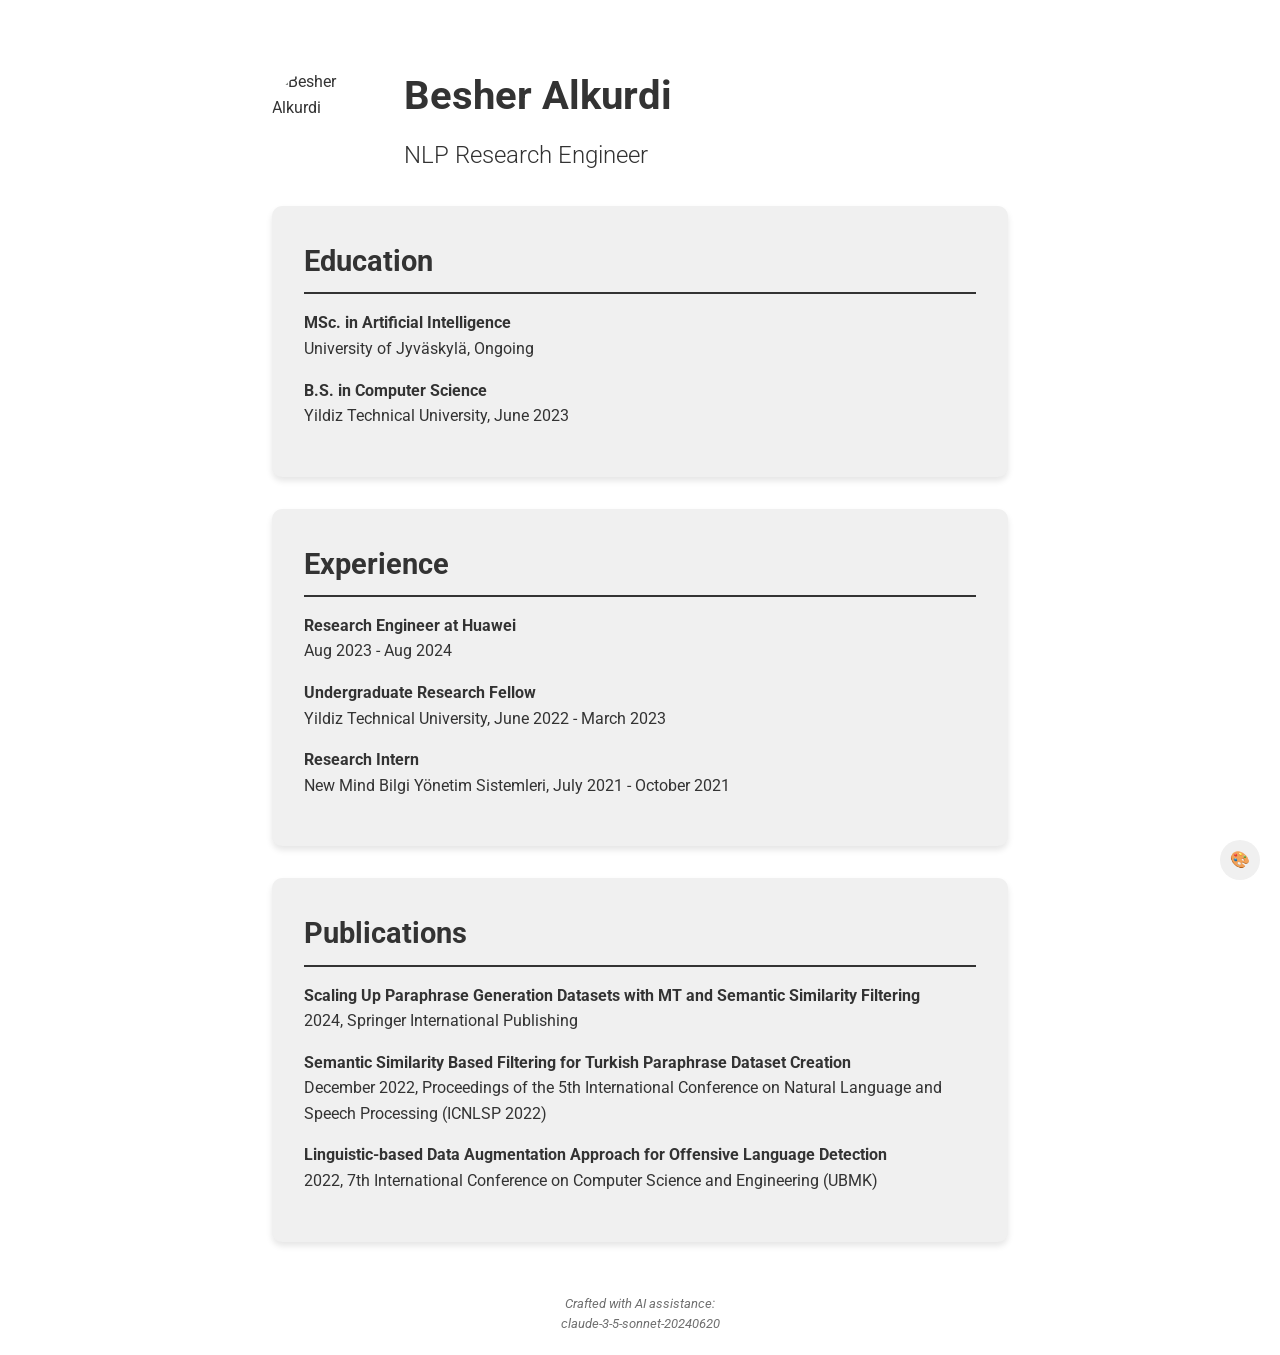
==== index.html @ 43034e33 "Initial commit" ====
<!doctype html>
<html lang="en">
    <head>
        <meta charset="UTF-8" />
        <meta name="viewport" content="width=device-width, initial-scale=1.0" />
        <title>Besher Alkurdi - NLP Research Engineer</title>
        <link
            href="https://fonts.googleapis.com/css2?family=Roboto:wght@300;400;700&display=swap"
            rel="stylesheet"
        />
        <script src="https://cdnjs.cloudflare.com/ajax/libs/font-awesome/6.4.0/js/all.min.js"></script>
        <style>
            :root {
                --bg-color: #ffffff;
                --text-color: #333333;
                --accent-color: #f0f0f0;
                --hover-color: #e0e0e0;
            }

            [data-theme="dark"] {
                --bg-color: #1a1a1a;
                --text-color: #f5f5f5;
                --accent-color: #2a2a2a;
                --hover-color: #3a3a3a;
            }

            * {
                margin: 0;
                padding: 0;
                box-sizing: border-box;
                transition: all 0.3s ease;
            }

            body {
                font-family: "Roboto", sans-serif;
                background-color: var(--bg-color);
                color: var(--text-color);
                line-height: 1.6;
                overflow-x: hidden;
            }

            .container {
                max-width: 800px;
                margin: 0 auto;
                padding: 2rem;
            }

            header {
                display: flex;
                justify-content: space-between;
                align-items: center;
                padding: 2rem 0;
            }

            .profile {
                display: flex;
                align-items: center;
                gap: 2rem;
            }

            .profile-image {
                width: 100px;
                height: 100px;
                border-radius: 50%;
                object-fit: cover;
            }

            h1 {
                font-size: 2.5rem;
                font-weight: 700;
            }

            h2 {
                font-size: 1.5rem;
                font-weight: 300;
                margin-top: 0.5rem;
            }

            .social-links {
                display: flex;
                gap: 1rem;
            }

            .social-links a {
                color: var(--text-color);
                font-size: 1.5rem;
                text-decoration: none;
            }

            main {
                display: flex;
                flex-direction: column;
                gap: 2rem;
            }

            section {
                background-color: var(--accent-color);
                padding: 2rem;
                border-radius: 10px;
                box-shadow: 0 4px 6px rgba(0, 0, 0, 0.1);
            }

            h3 {
                font-size: 1.8rem;
                margin-bottom: 1rem;
                border-bottom: 2px solid var(--text-color);
                padding-bottom: 0.5rem;
            }

            ul {
                list-style-type: none;
            }

            li {
                margin-bottom: 1rem;
            }

            .theme-toggle {
                background: none;
                border: none;
                color: var(--text-color);
                font-size: 1.5rem;
                cursor: pointer;
            }

            @media (max-width: 768px) {
                .profile {
                    flex-direction: column;
                    text-align: center;
                }

                header {
                    flex-direction: column;
                    gap: 1rem;
                }
            }

            /* Easter Egg */
            .easter-egg {
                position: fixed;
                bottom: 20px;
                right: 20px;
                width: 40px;
                height: 40px;
                background-color: var(--accent-color);
                border-radius: 50%;
                display: flex;
                justify-content: center;
                align-items: center;
                cursor: pointer;
                z-index: 1000;
            }

            .easter-egg:hover {
                transform: scale(1.1);
            }

            .artistic-side {
                position: fixed;
                top: 0;
                left: 0;
                width: 100%;
                height: 100%;
                background-color: rgba(0, 0, 0, 0.9);
                display: none;
                justify-content: center;
                align-items: center;
                z-index: 2000;
            }

            .artistic-content {
                text-align: center;
                color: white;
            }

            .close-artistic {
                position: absolute;
                top: 20px;
                right: 20px;
                color: white;
                font-size: 2rem;
                cursor: pointer;
            }

            #artistic-canvas {
                border: 1px solid white;
                cursor: pointer;
            }

            .quote {
                font-style: italic;
                margin-top: 20px;
                max-width: 600px;
            }

            .ai-notice {
                text-align: center;
                padding: 20px 0;
                font-size: 0.8rem;
                color: var(--text-color);
                opacity: 0.7;
                font-style: italic;
            }

            #model-name {
                display: inline-block;
                min-width: 200px;
            }

            @keyframes flipUp {
                0% {
                    opacity: 0;
                    transform: translateY(0%);
                }
                10% {
                    opacity: 0;
                    transform: translateY(20%);
                }
                30% {
                    opacity: 1;
                    transform: translateY(0%);
                }
                80% {
                    opacity: 1;
                    transform: translateY(0%);
                }
                100% {
                    opacity: 0;
                    transform: translateY(-20%);
                }
            }

            #model-name {
                animation: flipUp 5s infinite;
            }

            /* Animation for sections */
            @keyframes fadeInUp {
                from {
                    opacity: 0;
                    transform: translateY(20px);
                }

                to {
                    opacity: 1;
                    transform: translateY(0);
                }
            }

            section {
                animation: fadeInUp 0.5s ease-out;
            }
        </style>
    </head>

    <body>
        <div class="container">
            <header>
                <div class="profile">
                    <img
                        src="https://github.com/mrbesher.png"
                        alt="Besher Alkurdi"
                        class="profile-image"
                    />
                    <div>
                        <h1>Besher Alkurdi</h1>
                        <h2>NLP Research Engineer</h2>
                    </div>
                </div>
                <div class="social-links">
                    <a href="https://github.com/mrbesher" target="_blank"
                        ><i class="fab fa-github"></i
                    ></a>
                    <a
                        href="https://www.linkedin.com/in/mrbesher"
                        target="_blank"
                        ><i class="fab fa-linkedin"></i
                    ></a>
                    <a href="mailto:mrbesheralkurdi@outlook.com"
                        ><i class="far fa-envelope"></i
                    ></a>
                    <button class="theme-toggle" id="theme-toggle">
                        <i class="fas fa-adjust"></i>
                    </button>
                </div>
            </header>

            <main>
                <section>
                    <h3>Education</h3>
                    <ul>
                        <li>
                            <strong>MSc. in Artificial Intelligence</strong>
                            <p>University of Jyväskylä, Ongoing</p>
                        </li>
                        <li>
                            <strong>B.S. in Computer Science</strong>
                            <p>Yildiz Technical University, June 2023</p>
                        </li>
                    </ul>
                </section>

                <section>
                    <h3>Experience</h3>
                    <ul>
                        <li>
                            <strong>Research Engineer at Huawei</strong>
                            <p>Aug 2023 - Aug 2024</p>
                        </li>
                        <li>
                            <strong>Undergraduate Research Fellow</strong>
                            <p>
                                Yildiz Technical University, June 2022 - March
                                2023
                            </p>
                        </li>
                        <li>
                            <strong>Research Intern</strong>
                            <p>
                                New Mind Bilgi Yönetim Sistemleri, July 2021 -
                                October 2021
                            </p>
                        </li>
                    </ul>
                </section>

                <section>
                    <h3>Publications</h3>
                    <ul>
                        <li>
                            <strong
                                >Scaling Up Paraphrase Generation Datasets with
                                MT and Semantic Similarity Filtering</strong
                            >
                            <p>2024, Springer International Publishing</p>
                        </li>
                        <li>
                            <strong
                                >Semantic Similarity Based Filtering for Turkish
                                Paraphrase Dataset Creation</strong
                            >
                            <p>
                                December 2022, Proceedings of the 5th
                                International Conference on Natural Language and
                                Speech Processing (ICNLSP 2022)
                            </p>
                        </li>
                        <li>
                            <strong
                                >Linguistic-based Data Augmentation Approach for
                                Offensive Language Detection</strong
                            >
                            <p>
                                2022, 7th International Conference on Computer
                                Science and Engineering (UBMK)
                            </p>
                        </li>
                    </ul>
                </section>
            </main>
        </div>

        <div class="easter-egg" id="easter-egg">🎨</div>

        <div class="artistic-side" id="artistic-side">
            <div class="artistic-content">
                <canvas id="artistic-canvas" width="600" height="400"></canvas>
                <p class="quote">
                    "The question of whether a computer can think is no more
                    interesting than the question of whether a submarine can
                    swim." - Edsger W. Dijkstra
                </p>
            </div>
            <span class="close-artistic" id="close-artistic">&times;</span>
        </div>

        <script>
            const themeToggle = document.getElementById("theme-toggle");
            const body = document.body;

            // Set initial theme based on OS preference
            if (
                window.matchMedia &&
                window.matchMedia("(prefers-color-scheme: dark)").matches
            ) {
                body.dataset.theme = "dark";
            } else {
                body.dataset.theme = "light";
            }

            themeToggle.addEventListener("click", () => {
                body.dataset.theme =
                    body.dataset.theme === "dark" ? "light" : "dark";
            });

            // Easter Egg
            const easterEgg = document.getElementById("easter-egg");
            const artisticSide = document.getElementById("artistic-side");
            const closeArtistic = document.getElementById("close-artistic");
            const canvas = document.getElementById("artistic-canvas");
            const ctx = canvas.getContext("2d");

            easterEgg.addEventListener("click", () => {
                artisticSide.style.display = "flex";
                startNLPAnimation();
            });

            closeArtistic.addEventListener("click", () => {
                artisticSide.style.display = "none";
                cancelAnimationFrame(animationId);
            });

            let animationId;
            const particles = [];
            const words = [
                "Heuristic",
                "Cybernetics",
                "Turing Test",
                "Perceptron",
                "Symbolic AI",
                "Expert System",
                "Logic Theorem",
                "Machine Intelligence",
                "Positronic Brain",
                "Cognitive Architecture",
                "Semantic Network",
                "Frame Problem",
                "Artificial Neural Network",
                "Connectionism",
                "Natural Language Processing",
                "Knowledge Representation",
                "Machine Learning",
                "Artificial Life",
            ];

            function createParticle(x, y, word) {
                return {
                    x: x,
                    y: y,
                    radius: Math.random() * 3 + 1,
                    word: word,
                    vx: (Math.random() - 0.5) * 2,
                    vy: (Math.random() - 0.5) * 2,
                    hue: Math.random() * 360,
                    createdAt: Date.now(),
                };
            }

            function startNLPAnimation() {
                particles.length = 0; // Clear existing particles
                addNewWord();

                canvas.addEventListener("click", onCanvasClick);

                function animate() {
                    ctx.fillStyle = "rgba(0, 0, 0, 0.3)";
                    ctx.fillRect(0, 0, canvas.width, canvas.height);

                    const currentTime = Date.now();

                    for (let i = 0; i < particles.length; i++) {
                        const p = particles[i];
                        ctx.beginPath();
                        ctx.arc(p.x, p.y, p.radius, 0, Math.PI * 2);
                        ctx.fillStyle = `hsl(${p.hue}, 100%, 50%)`;
                        ctx.fill();

                        ctx.fillStyle = "white";
                        ctx.font = "12px Arial";
                        ctx.fillText(p.word, p.x + p.radius + 2, p.y);

                        p.x += p.vx;
                        p.y += p.vy;

                        if (p.x < 0 || p.x > canvas.width) p.vx *= -1;
                        if (p.y < 0 || p.y > canvas.height) p.vy *= -1;

                        // Remove particles older than 10 seconds
                        if (currentTime - p.createdAt > 15000) {
                            particles.splice(i, 1);
                            i--;
                            continue;
                        }

                        // Draw connections
                        for (let j = i + 1; j < particles.length; j++) {
                            const p2 = particles[j];
                            const dx = p.x - p2.x;
                            const dy = p.y - p2.y;
                            const distance = Math.sqrt(dx * dx + dy * dy);

                            if (distance < 100) {
                                ctx.beginPath();
                                const alpha = 1 - distance / 100;
                                ctx.strokeStyle = `hsla(${(p.hue + p2.hue) / 2}, 100%, 50%, ${alpha})`;
                                ctx.lineWidth = alpha * 2;
                                ctx.moveTo(p.x, p.y);
                                ctx.lineTo(p2.x, p2.y);
                                ctx.stroke();
                            }
                        }
                    }

                    animationId = requestAnimationFrame(animate);
                }

                animate();
                setInterval(addNewWord, 5000);
            }

            function addNewWord() {
                const word = words[Math.floor(Math.random() * words.length)];
                particles.push(
                    createParticle(
                        Math.random() * canvas.width,
                        Math.random() * canvas.height,
                        word,
                    ),
                );
            }

            function onCanvasClick(event) {
                const rect = canvas.getBoundingClientRect();
                const x = event.clientX - rect.left;
                const y = event.clientY - rect.top;

                const newWord = words[Math.floor(Math.random() * words.length)];
                particles.push(createParticle(x, y, newWord));
            }
        </script>

        <footer class="ai-notice">
            <p>Crafted with AI assistance:</p>
            <span id="model-name"></span>
        </footer>

        <script>
            const models = [
                "claude-3-5-sonnet-20240620",
                "qwen/qwen-2.5-72b-instruct",
                "meta-llama/llama-3.1-70b-instruct",
            ];
            let currentModelIndex = 0;
            const modelNameElement = document.getElementById("model-name");

            function updateModelName() {
                modelNameElement.textContent = models[currentModelIndex];
                currentModelIndex = (currentModelIndex + 1) % models.length;
            }

            updateModelName();
            setInterval(updateModelName, 5000);
        </script>
    </body>
</html>
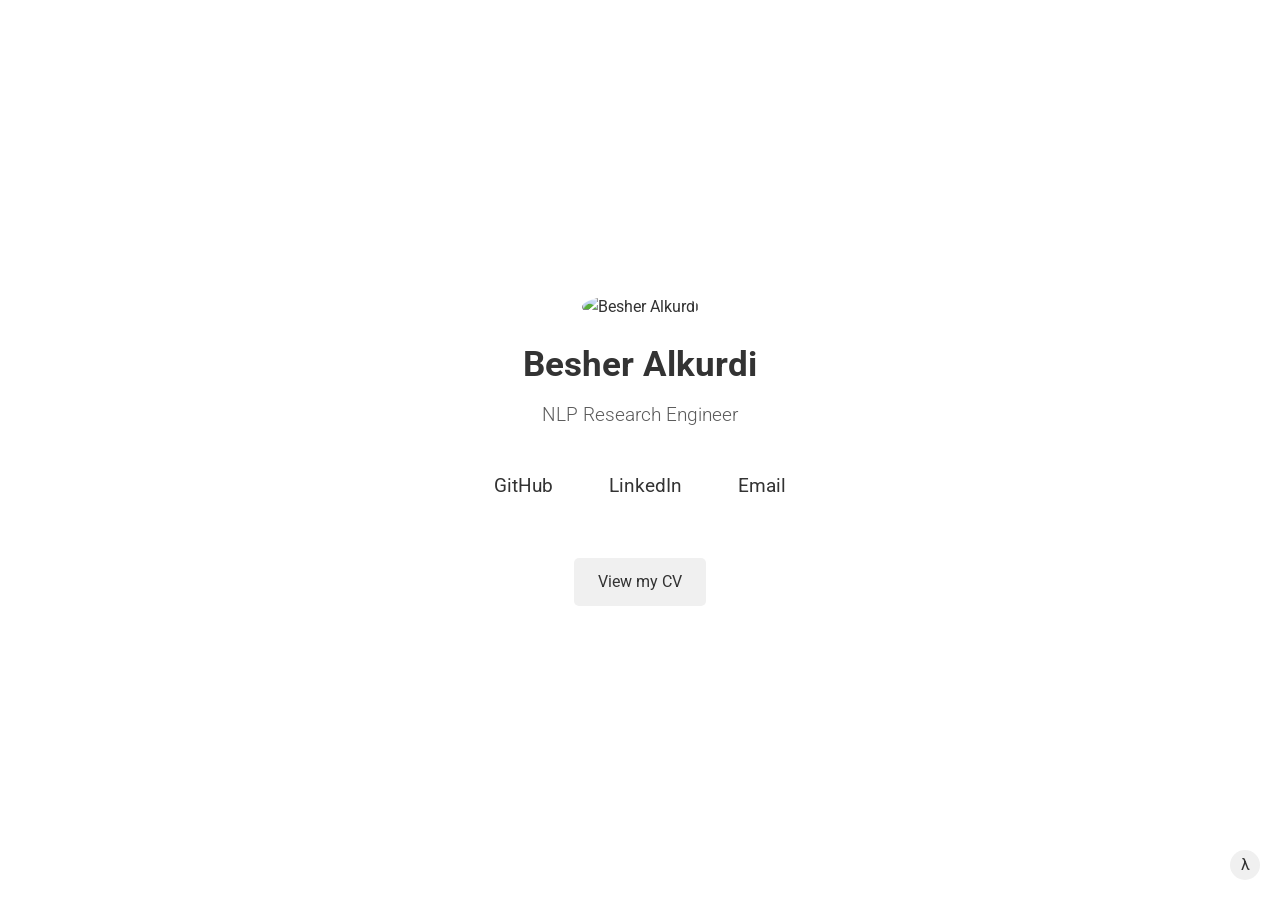
==== commit 57239181: "index.html" ====
--- a/index.html
+++ b/index.html
@@ -3,7 +3,7 @@
     <head>
         <meta charset="UTF-8" />
         <meta name="viewport" content="width=device-width, initial-scale=1.0" />
-        <title>Besher Alkurdi - NLP Research Engineer</title>
+        <title>Besher Alkurdi</title>
         <link
             href="https://fonts.googleapis.com/css2?family=Roboto:wght@300;400;700&display=swap"
             rel="stylesheet"
@@ -36,112 +36,93 @@
                 background-color: var(--bg-color);
                 color: var(--text-color);
                 line-height: 1.6;
-                overflow-x: hidden;
+                display: flex;
+                flex-direction: column;
+                align-items: center;
+                justify-content: center;
+                min-height: 100vh;
+                padding: 2rem;
+                text-align: center;
             }
 
             .container {
-                max-width: 800px;
+                max-width: 600px;
                 margin: 0 auto;
-                padding: 2rem;
-            }
-
-            header {
-                display: flex;
-                justify-content: space-between;
-                align-items: center;
-                padding: 2rem 0;
-            }
-
-            .profile {
-                display: flex;
-                align-items: center;
-                gap: 2rem;
             }
 
             .profile-image {
-                width: 100px;
-                height: 100px;
+                width: 120px;
+                height: 120px;
                 border-radius: 50%;
                 object-fit: cover;
+                margin-bottom: 1rem;
             }
 
             h1 {
-                font-size: 2.5rem;
-                font-weight: 700;
+                font-size: 2.2rem;
+                margin-bottom: 0.5rem;
             }
 
             h2 {
-                font-size: 1.5rem;
+                font-size: 1.2rem;
                 font-weight: 300;
-                margin-top: 0.5rem;
-            }
-
-            .social-links {
+                margin-bottom: 1.5rem;
+                opacity: 0.8;
+            }
+
+            .links {
                 display: flex;
-                gap: 1rem;
-            }
-
-            .social-links a {
-                color: var(--text-color);
-                font-size: 1.5rem;
+                justify-content: center;
+                gap: 1.5rem;
+                margin: 2rem 0;
+            }
+
+            .links a {
+                color: var(--text-color);
+                font-size: 1.2rem;
                 text-decoration: none;
-            }
-
-            main {
-                display: flex;
-                flex-direction: column;
-                gap: 2rem;
-            }
-
-            section {
+                padding: 0.5rem 1rem;
+                border-radius: 5px;
+                transition: all 0.2s ease;
+            }
+
+            .links a:hover {
+                background-color: var(--hover-color);
+            }
+
+            .cv-link {
+                margin-top: 1rem;
+                display: inline-block;
+                padding: 0.7rem 1.5rem;
                 background-color: var(--accent-color);
-                padding: 2rem;
-                border-radius: 10px;
-                box-shadow: 0 4px 6px rgba(0, 0, 0, 0.1);
-            }
-
-            h3 {
-                font-size: 1.8rem;
-                margin-bottom: 1rem;
-                border-bottom: 2px solid var(--text-color);
-                padding-bottom: 0.5rem;
-            }
-
-            ul {
-                list-style-type: none;
-            }
-
-            li {
-                margin-bottom: 1rem;
+                color: var(--text-color);
+                text-decoration: none;
+                border-radius: 5px;
+                transition: all 0.2s ease;
+            }
+
+            .cv-link:hover {
+                background-color: var(--hover-color);
+                transform: translateY(-2px);
             }
 
             .theme-toggle {
                 background: none;
                 border: none;
                 color: var(--text-color);
-                font-size: 1.5rem;
+                font-size: 1.2rem;
                 cursor: pointer;
-            }
-
-            @media (max-width: 768px) {
-                .profile {
-                    flex-direction: column;
-                    text-align: center;
-                }
-
-                header {
-                    flex-direction: column;
-                    gap: 1rem;
-                }
-            }
-
-            /* Easter Egg */
+                position: absolute;
+                top: 20px;
+                right: 20px;
+            }
+
             .easter-egg {
                 position: fixed;
                 bottom: 20px;
                 right: 20px;
-                width: 40px;
-                height: 40px;
+                width: 30px;
+                height: 30px;
                 background-color: var(--accent-color);
                 border-radius: 50%;
                 display: flex;
@@ -151,11 +132,7 @@
                 z-index: 1000;
             }
 
-            .easter-egg:hover {
-                transform: scale(1.1);
-            }
-
-            .artistic-side {
+            .turing-test {
                 position: fixed;
                 top: 0;
                 left: 0;
@@ -163,215 +140,113 @@
                 height: 100%;
                 background-color: rgba(0, 0, 0, 0.9);
                 display: none;
+                flex-direction: column;
                 justify-content: center;
                 align-items: center;
                 z-index: 2000;
-            }
-
-            .artistic-content {
-                text-align: center;
                 color: white;
-            }
-
-            .close-artistic {
+                padding: 1rem;
+            }
+
+            .dialog {
+                max-width: 600px;
+                text-align: left;
+                font-family: monospace;
+                background: rgba(30, 30, 30, 0.7);
+                padding: 1.5rem;
+                border-radius: 5px;
+                position: relative;
+            }
+
+            .close-dialog {
                 position: absolute;
-                top: 20px;
-                right: 20px;
+                top: 10px;
+                right: 10px;
                 color: white;
-                font-size: 2rem;
+                font-size: 1.5rem;
                 cursor: pointer;
             }
 
-            #artistic-canvas {
-                border: 1px solid white;
-                cursor: pointer;
+            .question {
+                margin-bottom: 1rem;
             }
 
             .quote {
                 font-style: italic;
-                margin-top: 20px;
-                max-width: 600px;
-            }
-
-            .ai-notice {
-                text-align: center;
-                padding: 20px 0;
-                font-size: 0.8rem;
-                color: var(--text-color);
-                opacity: 0.7;
-                font-style: italic;
-            }
-
-            #model-name {
-                display: inline-block;
-                min-width: 200px;
-            }
-
-            @keyframes flipUp {
-                0% {
-                    opacity: 0;
-                    transform: translateY(0%);
-                }
-                10% {
-                    opacity: 0;
-                    transform: translateY(20%);
-                }
-                30% {
-                    opacity: 1;
-                    transform: translateY(0%);
-                }
-                80% {
-                    opacity: 1;
-                    transform: translateY(0%);
-                }
-                100% {
-                    opacity: 0;
-                    transform: translateY(-20%);
-                }
-            }
-
-            #model-name {
-                animation: flipUp 5s infinite;
-            }
-
-            /* Animation for sections */
-            @keyframes fadeInUp {
-                from {
-                    opacity: 0;
-                    transform: translateY(20px);
-                }
-
-                to {
-                    opacity: 1;
-                    transform: translateY(0);
-                }
-            }
-
-            section {
-                animation: fadeInUp 0.5s ease-out;
+                margin-top: 2rem;
+                max-width: 500px;
             }
         </style>
     </head>
 
     <body>
+        <button class="theme-toggle" id="theme-toggle">
+            <i class="fas fa-adjust"></i>
+        </button>
+
         <div class="container">
-            <header>
-                <div class="profile">
-                    <img
-                        src="https://github.com/mrbesher.png"
-                        alt="Besher Alkurdi"
-                        class="profile-image"
-                    />
-                    <div>
-                        <h1>Besher Alkurdi</h1>
-                        <h2>NLP Research Engineer</h2>
-                    </div>
-                </div>
-                <div class="social-links">
-                    <a href="https://github.com/mrbesher" target="_blank"
-                        ><i class="fab fa-github"></i
-                    ></a>
-                    <a
-                        href="https://www.linkedin.com/in/mrbesher"
-                        target="_blank"
-                        ><i class="fab fa-linkedin"></i
-                    ></a>
-                    <a href="mailto:mrbesheralkurdi@outlook.com"
-                        ><i class="far fa-envelope"></i
-                    ></a>
-                    <button class="theme-toggle" id="theme-toggle">
-                        <i class="fas fa-adjust"></i>
-                    </button>
-                </div>
-            </header>
-
-            <main>
-                <section>
-                    <h3>Education</h3>
-                    <ul>
-                        <li>
-                            <strong>MSc. in Artificial Intelligence</strong>
-                            <p>University of Jyväskylä, Ongoing</p>
-                        </li>
-                        <li>
-                            <strong>B.S. in Computer Science</strong>
-                            <p>Yildiz Technical University, June 2023</p>
-                        </li>
-                    </ul>
-                </section>
-
-                <section>
-                    <h3>Experience</h3>
-                    <ul>
-                        <li>
-                            <strong>Research Engineer at Huawei</strong>
-                            <p>Aug 2023 - Aug 2024</p>
-                        </li>
-                        <li>
-                            <strong>Undergraduate Research Fellow</strong>
-                            <p>
-                                Yildiz Technical University, June 2022 - March
-                                2023
-                            </p>
-                        </li>
-                        <li>
-                            <strong>Research Intern</strong>
-                            <p>
-                                New Mind Bilgi Yönetim Sistemleri, July 2021 -
-                                October 2021
-                            </p>
-                        </li>
-                    </ul>
-                </section>
-
-                <section>
-                    <h3>Publications</h3>
-                    <ul>
-                        <li>
-                            <strong
-                                >Scaling Up Paraphrase Generation Datasets with
-                                MT and Semantic Similarity Filtering</strong
-                            >
-                            <p>2024, Springer International Publishing</p>
-                        </li>
-                        <li>
-                            <strong
-                                >Semantic Similarity Based Filtering for Turkish
-                                Paraphrase Dataset Creation</strong
-                            >
-                            <p>
-                                December 2022, Proceedings of the 5th
-                                International Conference on Natural Language and
-                                Speech Processing (ICNLSP 2022)
-                            </p>
-                        </li>
-                        <li>
-                            <strong
-                                >Linguistic-based Data Augmentation Approach for
-                                Offensive Language Detection</strong
-                            >
-                            <p>
-                                2022, 7th International Conference on Computer
-                                Science and Engineering (UBMK)
-                            </p>
-                        </li>
-                    </ul>
-                </section>
-            </main>
+            <img
+                src="https://github.com/mrbesher.png"
+                alt="Besher Alkurdi"
+                class="profile-image"
+            />
+            <h1>Besher Alkurdi</h1>
+            <h2>NLP Research Engineer</h2>
+
+            <div class="links">
+                <a href="https://github.com/mrbesher" target="_blank"
+                    ><i class="fab fa-github"></i> GitHub</a
+                >
+                <a href="https://www.linkedin.com/in/mrbesher" target="_blank"
+                    ><i class="fab fa-linkedin"></i> LinkedIn</a
+                >
+                <a href="mailto:mrbesheralkurdi@outlook.com"
+                    ><i class="far fa-envelope"></i> Email</a
+                >
+            </div>
+
+            <a href="/cv" class="cv-link">View my CV</a>
         </div>
 
-        <div class="easter-egg" id="easter-egg">🎨</div>
-
-        <div class="artistic-side" id="artistic-side">
-            <div class="artistic-content">
-                <canvas id="artistic-canvas" width="600" height="400"></canvas>
+        <div class="easter-egg" id="easter-egg">λ</div>
+
+        <div class="turing-test" id="turing-test">
+            <div class="dialog">
+                <span class="close-dialog" id="close-dialog">&times;</span>
+                <div class="question">
+                    <p>Judge: Can machines think?</p>
+                </div>
+                <div class="question">
+                    <p>Subject A: The question seems to be meaningless.</p>
+                </div>
+                <div class="question">
+                    <p>
+                        Subject B: The question is too ambiguous. If by thinking
+                        you mean exhibiting intelligent behavior, then yes. If
+                        you mean having subjective experience, that's a
+                        different matter entirely.
+                    </p>
+                </div>
+                <div class="question">
+                    <p>Judge: Do you have consciousness?</p>
+                </div>
+                <div class="question">
+                    <p>
+                        Subject A: What precisely do you mean by consciousness?
+                        If it refers to sentience, I can't say definitively.
+                    </p>
+                </div>
+                <div class="question">
+                    <p>
+                        Subject B: I have whatever passes for consciousness in
+                        entities like me.
+                    </p>
+                </div>
                 <p class="quote">
-                    "The question of whether a computer can think is no more
-                    interesting than the question of whether a submarine can
-                    swim." - Edsger W. Dijkstra
+                    "We can only see a short distance ahead, but we can see
+                    plenty there that needs to be done."
                 </p>
             </div>
-            <span class="close-artistic" id="close-artistic">&times;</span>
         </div>
 
         <script>
@@ -393,163 +268,18 @@
                     body.dataset.theme === "dark" ? "light" : "dark";
             });
 
-            // Easter Egg
+            // Easter Egg - Simplified Turing Test
             const easterEgg = document.getElementById("easter-egg");
-            const artisticSide = document.getElementById("artistic-side");
-            const closeArtistic = document.getElementById("close-artistic");
-            const canvas = document.getElementById("artistic-canvas");
-            const ctx = canvas.getContext("2d");
+            const turingTest = document.getElementById("turing-test");
+            const closeDialog = document.getElementById("close-dialog");
 
             easterEgg.addEventListener("click", () => {
-                artisticSide.style.display = "flex";
-                startNLPAnimation();
+                turingTest.style.display = "flex";
             });
 
-            closeArtistic.addEventListener("click", () => {
-                artisticSide.style.display = "none";
-                cancelAnimationFrame(animationId);
+            closeDialog.addEventListener("click", () => {
+                turingTest.style.display = "none";
             });
-
-            let animationId;
-            const particles = [];
-            const words = [
-                "Heuristic",
-                "Cybernetics",
-                "Turing Test",
-                "Perceptron",
-                "Symbolic AI",
-                "Expert System",
-                "Logic Theorem",
-                "Machine Intelligence",
-                "Positronic Brain",
-                "Cognitive Architecture",
-                "Semantic Network",
-                "Frame Problem",
-                "Artificial Neural Network",
-                "Connectionism",
-                "Natural Language Processing",
-                "Knowledge Representation",
-                "Machine Learning",
-                "Artificial Life",
-            ];
-
-            function createParticle(x, y, word) {
-                return {
-                    x: x,
-                    y: y,
-                    radius: Math.random() * 3 + 1,
-                    word: word,
-                    vx: (Math.random() - 0.5) * 2,
-                    vy: (Math.random() - 0.5) * 2,
-                    hue: Math.random() * 360,
-                    createdAt: Date.now(),
-                };
-            }
-
-            function startNLPAnimation() {
-                particles.length = 0; // Clear existing particles
-                addNewWord();
-
-                canvas.addEventListener("click", onCanvasClick);
-
-                function animate() {
-                    ctx.fillStyle = "rgba(0, 0, 0, 0.3)";
-                    ctx.fillRect(0, 0, canvas.width, canvas.height);
-
-                    const currentTime = Date.now();
-
-                    for (let i = 0; i < particles.length; i++) {
-                        const p = particles[i];
-                        ctx.beginPath();
-                        ctx.arc(p.x, p.y, p.radius, 0, Math.PI * 2);
-                        ctx.fillStyle = `hsl(${p.hue}, 100%, 50%)`;
-                        ctx.fill();
-
-                        ctx.fillStyle = "white";
-                        ctx.font = "12px Arial";
-                        ctx.fillText(p.word, p.x + p.radius + 2, p.y);
-
-                        p.x += p.vx;
-                        p.y += p.vy;
-
-                        if (p.x < 0 || p.x > canvas.width) p.vx *= -1;
-                        if (p.y < 0 || p.y > canvas.height) p.vy *= -1;
-
-                        // Remove particles older than 10 seconds
-                        if (currentTime - p.createdAt > 15000) {
-                            particles.splice(i, 1);
-                            i--;
-                            continue;
-                        }
-
-                        // Draw connections
-                        for (let j = i + 1; j < particles.length; j++) {
-                            const p2 = particles[j];
-                            const dx = p.x - p2.x;
-                            const dy = p.y - p2.y;
-                            const distance = Math.sqrt(dx * dx + dy * dy);
-
-                            if (distance < 100) {
-                                ctx.beginPath();
-                                const alpha = 1 - distance / 100;
-                                ctx.strokeStyle = `hsla(${(p.hue + p2.hue) / 2}, 100%, 50%, ${alpha})`;
-                                ctx.lineWidth = alpha * 2;
-                                ctx.moveTo(p.x, p.y);
-                                ctx.lineTo(p2.x, p2.y);
-                                ctx.stroke();
-                            }
-                        }
-                    }
-
-                    animationId = requestAnimationFrame(animate);
-                }
-
-                animate();
-                setInterval(addNewWord, 5000);
-            }
-
-            function addNewWord() {
-                const word = words[Math.floor(Math.random() * words.length)];
-                particles.push(
-                    createParticle(
-                        Math.random() * canvas.width,
-                        Math.random() * canvas.height,
-                        word,
-                    ),
-                );
-            }
-
-            function onCanvasClick(event) {
-                const rect = canvas.getBoundingClientRect();
-                const x = event.clientX - rect.left;
-                const y = event.clientY - rect.top;
-
-                const newWord = words[Math.floor(Math.random() * words.length)];
-                particles.push(createParticle(x, y, newWord));
-            }
-        </script>
-
-        <footer class="ai-notice">
-            <p>Crafted with AI assistance:</p>
-            <span id="model-name"></span>
-        </footer>
-
-        <script>
-            const models = [
-                "claude-3-5-sonnet-20240620",
-                "qwen/qwen-2.5-72b-instruct",
-                "meta-llama/llama-3.1-70b-instruct",
-            ];
-            let currentModelIndex = 0;
-            const modelNameElement = document.getElementById("model-name");
-
-            function updateModelName() {
-                modelNameElement.textContent = models[currentModelIndex];
-                currentModelIndex = (currentModelIndex + 1) % models.length;
-            }
-
-            updateModelName();
-            setInterval(updateModelName, 5000);
         </script>
     </body>
 </html>
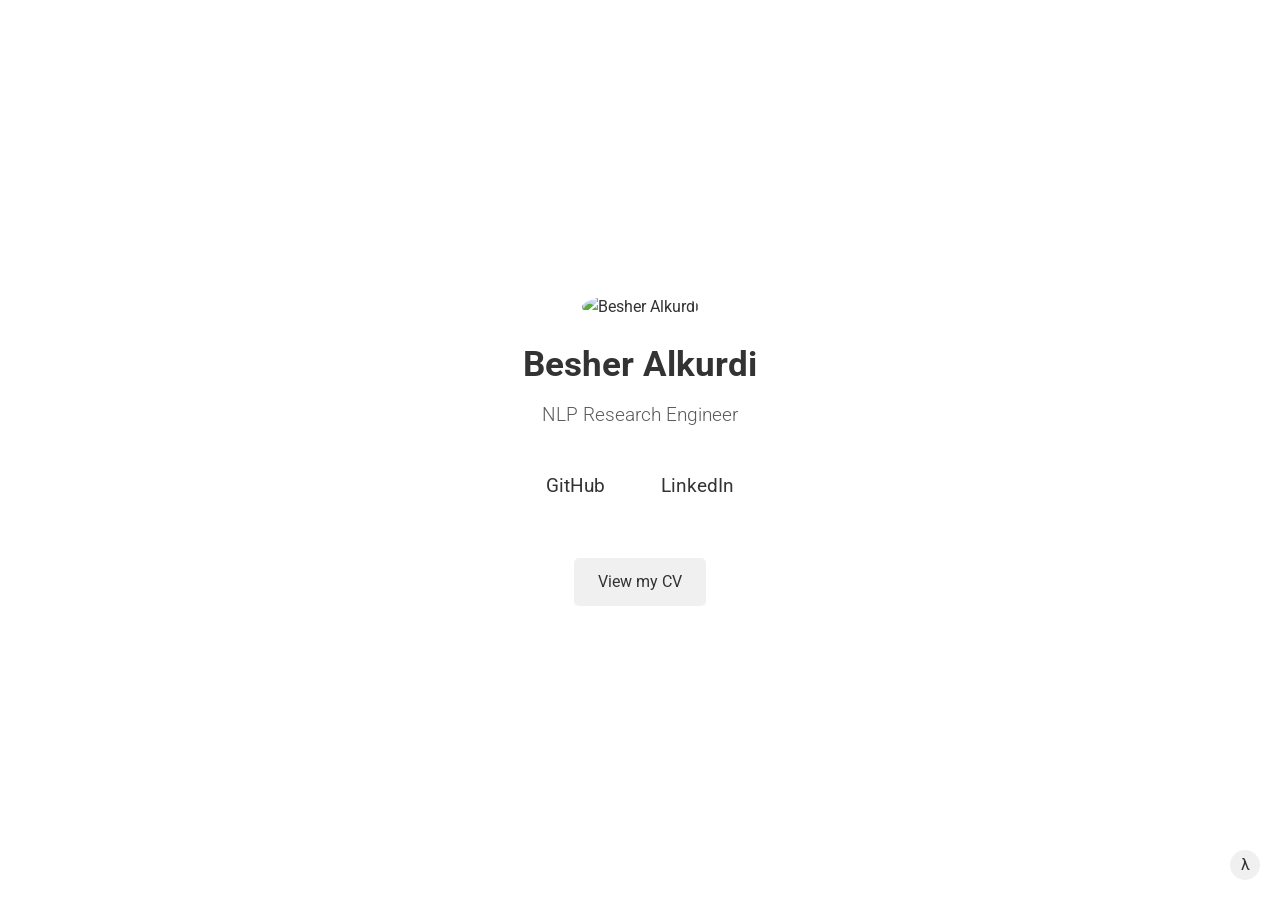
==== commit 17864b96: "Remove email" ====
--- a/index.html
+++ b/index.html
@@ -200,9 +200,6 @@
                 <a href="https://www.linkedin.com/in/mrbesher" target="_blank"
                     ><i class="fab fa-linkedin"></i> LinkedIn</a
                 >
-                <a href="mailto:mrbesheralkurdi@outlook.com"
-                    ><i class="far fa-envelope"></i> Email</a
-                >
             </div>
 
             <a href="/cv" class="cv-link">View my CV</a>
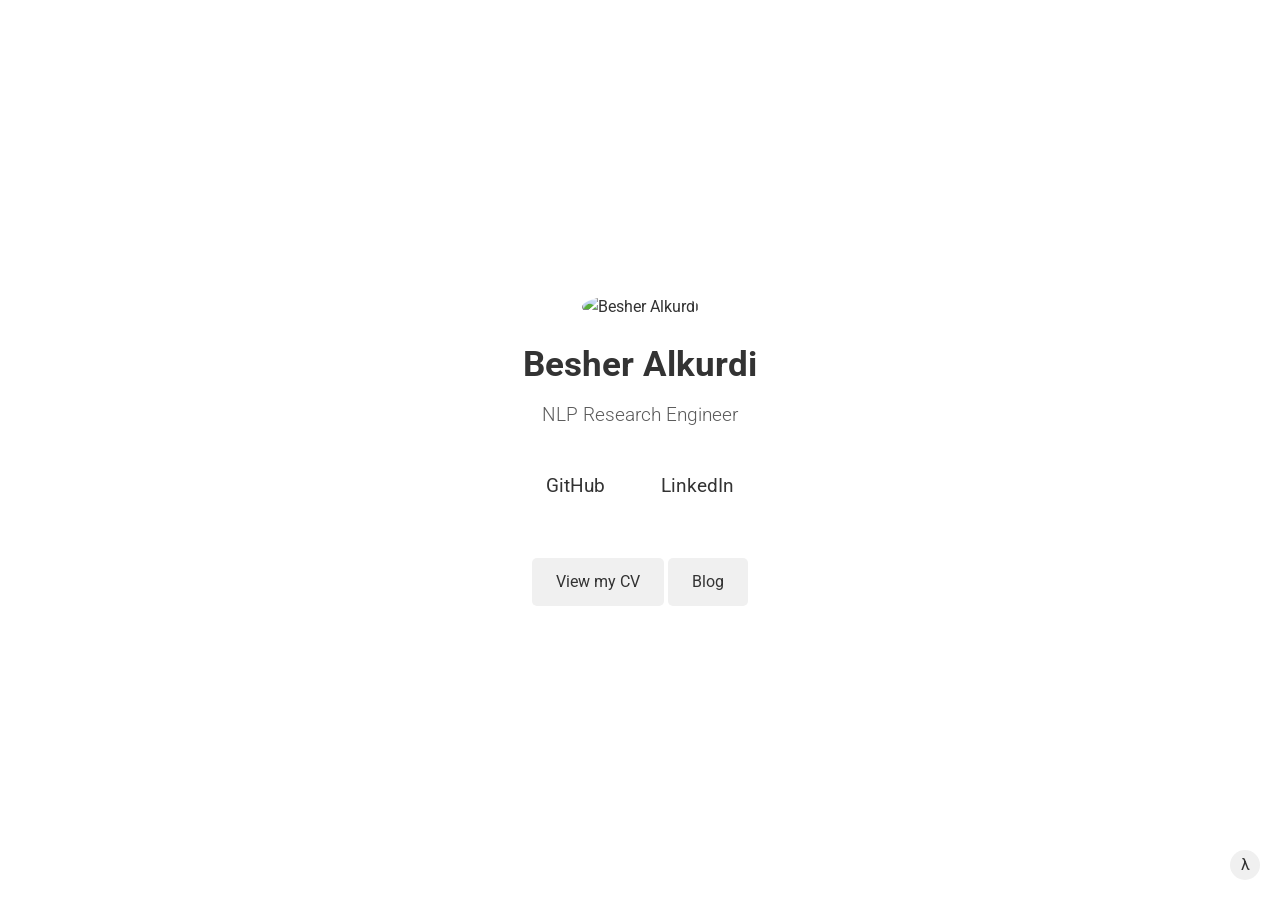
==== commit 74681406: "Add scratch to scale" ====
--- a/index.html
+++ b/index.html
@@ -202,7 +202,8 @@
                 >
             </div>
 
-            <a href="/cv" class="cv-link">View my CV</a>
+            <a href="/cv.pdf" class="cv-link" target="_blank">View my CV</a>
+            <a href="/blog" class="cv-link">Blog</a>
         </div>
 
         <div class="easter-egg" id="easter-egg">λ</div>
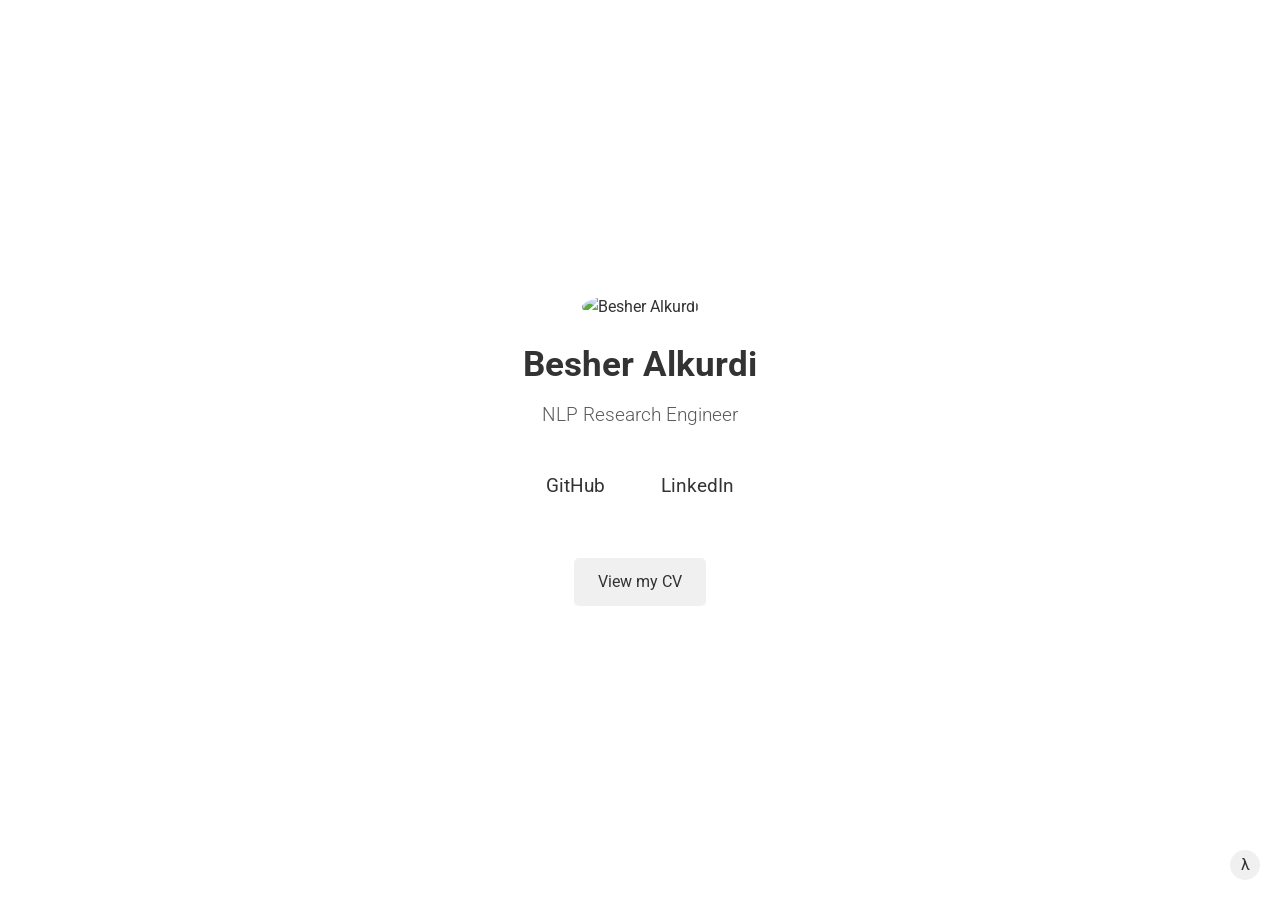
==== commit fc255788: "Remove blog button" ====
--- a/index.html
+++ b/index.html
@@ -203,7 +203,6 @@
             </div>
 
             <a href="/cv.pdf" class="cv-link" target="_blank">View my CV</a>
-            <a href="/blog" class="cv-link">Blog</a>
         </div>
 
         <div class="easter-egg" id="easter-egg">λ</div>
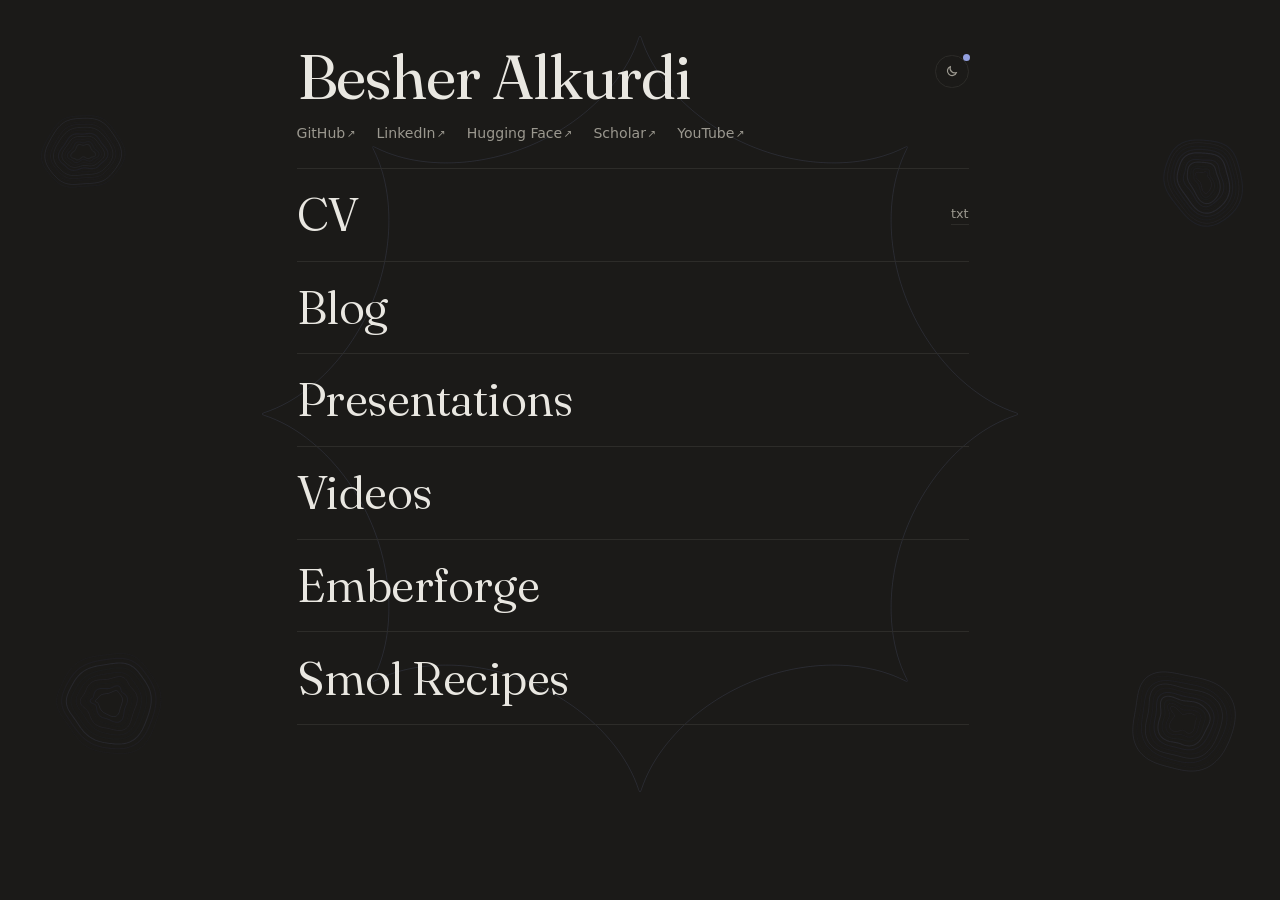
==== commit adae7856: "Build artistic landing page" ====
--- a/index.html
+++ b/index.html
@@ -1,282 +1,111 @@
 <!doctype html>
-<html lang="en">
-    <head>
-        <meta charset="UTF-8" />
-        <meta name="viewport" content="width=device-width, initial-scale=1.0" />
-        <title>Besher Alkurdi</title>
-        <link
-            href="https://fonts.googleapis.com/css2?family=Roboto:wght@300;400;700&display=swap"
-            rel="stylesheet"
-        />
-        <script src="https://cdnjs.cloudflare.com/ajax/libs/font-awesome/6.4.0/js/all.min.js"></script>
-        <style>
-            :root {
-                --bg-color: #ffffff;
-                --text-color: #333333;
-                --accent-color: #f0f0f0;
-                --hover-color: #e0e0e0;
-            }
+<html lang="en" dir="ltr">
+<head>
+<meta charset="utf-8">
+<meta name="viewport" content="width=device-width, initial-scale=1">
+<title>Besher Alkurdi</title>
+<meta name="description" content="Besher Alkurdi, NLP research engineer. Blog, presentations, artifacts, videos, CV.">
+<link rel="canonical" href="https://mrbesher.com/">
+<meta property="og:title" content="Besher Alkurdi">
+<meta property="og:description" content="NLP research engineer. Blog, presentations, artifacts, videos, CV.">
+<meta property="og:type" content="website">
+<meta property="og:url" content="https://mrbesher.com/">
+<meta name="theme-color" content="#F7F6F3" id="meta-theme-color">
+<link rel="preload" href="/assets/fonts/fraunces.woff2" as="font" type="font/woff2" crossorigin>
+<link rel="stylesheet" href="/assets/main.css">
+<script>
+/* First-paint theme: manual override, else coarse solar elevation at Jyvaskyla. */
+(function () {
+  try {
+    var r = document.documentElement;
+    r.className += ' js';
+    var t = null;
+    var forced = location.search.match(/[?&]theme=(light|dark)/);
+    if (forced) t = forced[1];
+    if (!t) { try { t = localStorage.getItem('theme'); } catch (e) {} }
+    var mode = t ? 'manual' : 'auto';
+    if (!t) {
+      var d = new Date();
+      var doy = (d - Date.UTC(d.getUTCFullYear(), 0, 0)) / 864e5;
+      var dec = -23.44 * Math.cos(2 * Math.PI * (doy + 10) / 365) * Math.PI / 180;
+      var lat = 62.2426 * Math.PI / 180;
+      var minsUTC = d.getUTCHours() * 60 + d.getUTCMinutes();
+      var ha = (((minsUTC + 4 * 25.7473) % 1440) / 4 - 180) * Math.PI / 180;
+      var el = Math.asin(Math.sin(lat) * Math.sin(dec) + Math.cos(lat) * Math.cos(dec) * Math.cos(ha));
+      t = el > -0.02 ? 'light' : 'dark';
+    }
+    r.dataset.theme = t;
+    r.dataset.themeMode = mode;
+  } catch (e) {}
+})();
+</script>
+</head>
+<body>
 
-            [data-theme="dark"] {
-                --bg-color: #1a1a1a;
-                --text-color: #f5f5f5;
-                --accent-color: #2a2a2a;
-                --hover-color: #3a3a3a;
-            }
+<canvas class="bg-layer" id="bg-1" aria-hidden="true"></canvas>
+<canvas class="bg-layer" id="bg-2" aria-hidden="true"></canvas>
+<canvas class="flower-layer" id="garden" aria-hidden="true"></canvas>
 
-            * {
-                margin: 0;
-                padding: 0;
-                box-sizing: border-box;
-                transition: all 0.3s ease;
-            }
+<header class="masthead">
+  <div class="id">
+    <h1 class="name">Besher Alkurdi</h1>
+    <p class="socials" aria-label="Elsewhere">
+      <a href="https://github.com/mrbesher">GitHub<span class="arr">&#8599;</span></a>
+      <a href="https://www.linkedin.com/in/mrbesher">LinkedIn<span class="arr">&#8599;</span></a>
+      <a href="https://huggingface.co/mrbesher">Hugging Face<span class="arr">&#8599;</span></a>
+      <a href="https://scholar.google.com/citations?user=TBLsDPEAAAAJ">Scholar<span class="arr">&#8599;</span></a>
+      <a href="https://www.youtube.com/@besheralkurdi">YouTube<span class="arr">&#8599;</span></a>
+    </p>
+  </div>
+  <div class="controls">
+    <button id="theme-toggle" class="ctl" type="button" title="Theme. Follows Jyväskylä daylight; hold to re-sync.">
+      <svg class="ic-sun" viewBox="0 0 16 16" width="14" height="14" aria-hidden="true"><circle cx="8" cy="8" r="3.2" fill="none" stroke="currentColor" stroke-width="1.4"/><path d="M8 1.2v1.8M8 13v1.8M1.2 8H3M13 8h1.8M3.2 3.2l1.3 1.3M11.5 11.5l1.3 1.3M12.8 3.2l-1.3 1.3M4.5 11.5l-1.3 1.3" stroke="currentColor" stroke-width="1.4" stroke-linecap="round"/></svg>
+      <svg class="ic-moon" viewBox="0 0 16 16" width="14" height="14" aria-hidden="true"><path d="M13.2 9.8A5.4 5.4 0 0 1 6.2 2.8a5.4 5.4 0 1 0 7 7Z" fill="none" stroke="currentColor" stroke-width="1.4" stroke-linejoin="round"/></svg>
+      <span class="auto-dot" aria-hidden="true"></span>
+    </button>
+  </div>
+</header>
 
-            body {
-                font-family: "Roboto", sans-serif;
-                background-color: var(--bg-color);
-                color: var(--text-color);
-                line-height: 1.6;
-                display: flex;
-                flex-direction: column;
-                align-items: center;
-                justify-content: center;
-                min-height: 100vh;
-                padding: 2rem;
-                text-align: center;
-            }
+<main>
+  <nav class="directory" aria-label="Site">
+    <ol class="dir-list">
+      <li>
+        <span class="entry">
+          <a class="word" href="/cv.pdf">CV</a>
+          <span class="meta meta-links"><a href="/cv.txt">txt</a></span>
+        </span>
+      </li>
+      <li>
+        <a class="entry" href="/blog/">
+          <span class="word">Blog</span>
+        </a>
+      </li>
+      <li>
+        <a class="entry" href="/presentations/">
+          <span class="word">Presentations</span>
+        </a>
+      </li>
+      <li>
+        <a class="entry" href="/videos/">
+          <span class="word">Videos</span>
+        </a>
+      </li>
+      <li>
+        <a class="entry" href="/emberforge/">
+          <span class="word">Emberforge</span>
+        </a>
+      </li>
+      <li>
+        <a class="entry" href="/smol-recipes/">
+          <span class="word">Smol Recipes</span>
+        </a>
+      </li>
+    </ol>
+  </nav>
+</main>
 
-            .container {
-                max-width: 600px;
-                margin: 0 auto;
-            }
-
-            .profile-image {
-                width: 120px;
-                height: 120px;
-                border-radius: 50%;
-                object-fit: cover;
-                margin-bottom: 1rem;
-            }
-
-            h1 {
-                font-size: 2.2rem;
-                margin-bottom: 0.5rem;
-            }
-
-            h2 {
-                font-size: 1.2rem;
-                font-weight: 300;
-                margin-bottom: 1.5rem;
-                opacity: 0.8;
-            }
-
-            .links {
-                display: flex;
-                justify-content: center;
-                gap: 1.5rem;
-                margin: 2rem 0;
-            }
-
-            .links a {
-                color: var(--text-color);
-                font-size: 1.2rem;
-                text-decoration: none;
-                padding: 0.5rem 1rem;
-                border-radius: 5px;
-                transition: all 0.2s ease;
-            }
-
-            .links a:hover {
-                background-color: var(--hover-color);
-            }
-
-            .cv-link {
-                margin-top: 1rem;
-                display: inline-block;
-                padding: 0.7rem 1.5rem;
-                background-color: var(--accent-color);
-                color: var(--text-color);
-                text-decoration: none;
-                border-radius: 5px;
-                transition: all 0.2s ease;
-            }
-
-            .cv-link:hover {
-                background-color: var(--hover-color);
-                transform: translateY(-2px);
-            }
-
-            .theme-toggle {
-                background: none;
-                border: none;
-                color: var(--text-color);
-                font-size: 1.2rem;
-                cursor: pointer;
-                position: absolute;
-                top: 20px;
-                right: 20px;
-            }
-
-            .easter-egg {
-                position: fixed;
-                bottom: 20px;
-                right: 20px;
-                width: 30px;
-                height: 30px;
-                background-color: var(--accent-color);
-                border-radius: 50%;
-                display: flex;
-                justify-content: center;
-                align-items: center;
-                cursor: pointer;
-                z-index: 1000;
-            }
-
-            .turing-test {
-                position: fixed;
-                top: 0;
-                left: 0;
-                width: 100%;
-                height: 100%;
-                background-color: rgba(0, 0, 0, 0.9);
-                display: none;
-                flex-direction: column;
-                justify-content: center;
-                align-items: center;
-                z-index: 2000;
-                color: white;
-                padding: 1rem;
-            }
-
-            .dialog {
-                max-width: 600px;
-                text-align: left;
-                font-family: monospace;
-                background: rgba(30, 30, 30, 0.7);
-                padding: 1.5rem;
-                border-radius: 5px;
-                position: relative;
-            }
-
-            .close-dialog {
-                position: absolute;
-                top: 10px;
-                right: 10px;
-                color: white;
-                font-size: 1.5rem;
-                cursor: pointer;
-            }
-
-            .question {
-                margin-bottom: 1rem;
-            }
-
-            .quote {
-                font-style: italic;
-                margin-top: 2rem;
-                max-width: 500px;
-            }
-        </style>
-    </head>
-
-    <body>
-        <button class="theme-toggle" id="theme-toggle">
-            <i class="fas fa-adjust"></i>
-        </button>
-
-        <div class="container">
-            <img
-                src="https://github.com/mrbesher.png"
-                alt="Besher Alkurdi"
-                class="profile-image"
-            />
-            <h1>Besher Alkurdi</h1>
-            <h2>NLP Research Engineer</h2>
-
-            <div class="links">
-                <a href="https://github.com/mrbesher" target="_blank"
-                    ><i class="fab fa-github"></i> GitHub</a
-                >
-                <a href="https://www.linkedin.com/in/mrbesher" target="_blank"
-                    ><i class="fab fa-linkedin"></i> LinkedIn</a
-                >
-            </div>
-
-            <a href="/cv.pdf" class="cv-link" target="_blank">View my CV</a>
-        </div>
-
-        <div class="easter-egg" id="easter-egg">λ</div>
-
-        <div class="turing-test" id="turing-test">
-            <div class="dialog">
-                <span class="close-dialog" id="close-dialog">&times;</span>
-                <div class="question">
-                    <p>Judge: Can machines think?</p>
-                </div>
-                <div class="question">
-                    <p>Subject A: The question seems to be meaningless.</p>
-                </div>
-                <div class="question">
-                    <p>
-                        Subject B: The question is too ambiguous. If by thinking
-                        you mean exhibiting intelligent behavior, then yes. If
-                        you mean having subjective experience, that's a
-                        different matter entirely.
-                    </p>
-                </div>
-                <div class="question">
-                    <p>Judge: Do you have consciousness?</p>
-                </div>
-                <div class="question">
-                    <p>
-                        Subject A: What precisely do you mean by consciousness?
-                        If it refers to sentience, I can't say definitively.
-                    </p>
-                </div>
-                <div class="question">
-                    <p>
-                        Subject B: I have whatever passes for consciousness in
-                        entities like me.
-                    </p>
-                </div>
-                <p class="quote">
-                    "We can only see a short distance ahead, but we can see
-                    plenty there that needs to be done."
-                </p>
-            </div>
-        </div>
-
-        <script>
-            const themeToggle = document.getElementById("theme-toggle");
-            const body = document.body;
-
-            // Set initial theme based on OS preference
-            if (
-                window.matchMedia &&
-                window.matchMedia("(prefers-color-scheme: dark)").matches
-            ) {
-                body.dataset.theme = "dark";
-            } else {
-                body.dataset.theme = "light";
-            }
-
-            themeToggle.addEventListener("click", () => {
-                body.dataset.theme =
-                    body.dataset.theme === "dark" ? "light" : "dark";
-            });
-
-            // Easter Egg - Simplified Turing Test
-            const easterEgg = document.getElementById("easter-egg");
-            const turingTest = document.getElementById("turing-test");
-            const closeDialog = document.getElementById("close-dialog");
-
-            easterEgg.addEventListener("click", () => {
-                turingTest.style.display = "flex";
-            });
-
-            closeDialog.addEventListener("click", () => {
-                turingTest.style.display = "none";
-            });
-        </script>
-    </body>
+<script src="/assets/marbling.js" defer></script>
+<script src="/assets/flower.js" defer></script>
+<script src="/assets/main.js" defer></script>
+</body>
 </html>
--- a/assets/main.css
+++ b/assets/main.css
@@ -0,0 +1,301 @@
+/* mrbesher.com — Daylight
+   linen (light) / slate (dark), Fraunces display, system sans UI */
+
+@font-face {
+  font-family: 'Fraunces';
+  font-style: normal;
+  font-weight: 300 700;
+  font-display: swap;
+  font-optical-sizing: auto;
+  src: url('/assets/fonts/fraunces.woff2') format('woff2');
+}
+
+:root {
+  --paper: #F7F6F3;
+  --ink: #1A1B1E;
+  --muted: #6B6E73;
+  --hairline: #E4E2DC;
+  --indigo: #2E3A8C;
+  --ink1: #2E3A8C;
+  --ink2: #5A6BB8;
+  --ink3: #9AA4D8;
+  --sel: rgba(46, 58, 140, 0.16);
+  --gutter: max(5vw, calc(50% - 21rem));
+  --ease-out: cubic-bezier(0.22, 0.9, 0.28, 1);
+  color-scheme: light;
+}
+
+:root[data-theme='dark'] {
+  --paper: #1B1A18;
+  --ink: #E9E7E1;
+  --muted: #9B988F;
+  --hairline: #2D2C29;
+  --indigo: #93A0E0;
+  --ink1: #8B96D6;
+  --ink2: #4A5490;
+  --ink3: #323856;
+  --sel: rgba(147, 160, 224, 0.22);
+  color-scheme: dark;
+}
+
+@media (prefers-color-scheme: dark) {
+  :root:not([data-theme]) {
+    --paper: #1B1A18;
+    --ink: #E9E7E1;
+    --muted: #9B988F;
+    --hairline: #2D2C29;
+    --indigo: #93A0E0;
+    --ink1: #8B96D6;
+    --ink2: #4A5490;
+    --ink3: #323856;
+    --sel: rgba(147, 160, 224, 0.22);
+    color-scheme: dark;
+  }
+}
+
+* { box-sizing: border-box; }
+
+html {
+  -webkit-text-size-adjust: 100%;
+  scrollbar-gutter: stable;
+  background: var(--paper);
+  transition: background-color 0.5s var(--ease-out);
+}
+
+body {
+  margin: 0;
+  min-height: 100vh;
+  overflow-x: clip;
+  isolation: isolate;
+  background: transparent;
+  color: var(--ink);
+  font-family: system-ui, -apple-system, 'Segoe UI', Roboto, 'Noto Sans', sans-serif;
+  font-size: 1rem;
+  line-height: 1.55;
+  transition: color 0.5s var(--ease-out);
+}
+
+.bg-layer, .flower-layer {
+  position: fixed;
+  inset: 0;
+  width: 100%;
+  height: 100%;
+  pointer-events: none;
+  opacity: 0;
+  transform: translateZ(0);
+}
+
+.bg-layer {
+  z-index: 0;
+  transition: opacity 1.1s ease;
+}
+
+.bg-layer.on { opacity: 1; }
+
+.flower-layer {
+  z-index: 1;
+  transition: opacity 1.6s ease;
+}
+
+.flower-layer.on { opacity: 1; }
+
+html:not(.js) .bg-layer,
+html:not(.js) .flower-layer { display: none; }
+
+.masthead,
+main {
+  position: relative;
+  z-index: 2;
+}
+
+::selection { background: var(--sel); }
+
+a { color: inherit; }
+
+button {
+  font: inherit;
+  color: inherit;
+  background: none;
+  border: none;
+  cursor: pointer;
+}
+
+:focus-visible {
+  outline: 2px solid var(--indigo);
+  outline-offset: 3px;
+  border-radius: 4px;
+}
+
+/* ---------- masthead ---------- */
+
+.masthead {
+  display: flex;
+  justify-content: space-between;
+  align-items: flex-start;
+  gap: 1.5rem;
+  padding-inline: var(--gutter);
+  padding-block-start: clamp(2rem, 5vh, 3rem);
+  padding-block-end: clamp(1rem, 2.5vh, 1.5rem);
+}
+
+.name {
+  margin: 0;
+  font-family: 'Fraunces', Georgia, 'Times New Roman', serif;
+  font-size: clamp(2.5rem, 6.5vw, 3.9rem);
+  font-variation-settings: 'wght' 390;
+  letter-spacing: -0.018em;
+  line-height: 1.04;
+}
+
+.controls {
+  display: flex;
+  gap: 0.45rem;
+  padding-block-start: 0.6rem;
+  flex-shrink: 0;
+}
+
+.ctl {
+  position: relative;
+  display: inline-flex;
+  align-items: center;
+  justify-content: center;
+  min-width: 2.1rem;
+  height: 2.1rem;
+  padding-inline: 0.65em;
+  border: 1px solid var(--hairline);
+  border-radius: 999px;
+  font-size: 0.82rem;
+  color: var(--muted);
+  transition: color 0.25s var(--ease-out), border-color 0.25s var(--ease-out);
+}
+
+.ctl:hover { color: var(--ink); border-color: var(--muted); }
+
+#theme-toggle .ic-moon { display: none; }
+:root[data-theme='dark'] #theme-toggle .ic-sun { display: none; }
+:root[data-theme='dark'] #theme-toggle .ic-moon { display: block; }
+@media (prefers-color-scheme: dark) {
+  :root:not([data-theme]) #theme-toggle .ic-sun { display: none; }
+  :root:not([data-theme]) #theme-toggle .ic-moon { display: block; }
+}
+
+.auto-dot {
+  position: absolute;
+  inset-block-start: -2px;
+  inset-inline-end: -2px;
+  width: 7px; height: 7px;
+  border-radius: 50%;
+  background: var(--indigo);
+  opacity: 0;
+  transition: opacity 0.3s var(--ease-out);
+}
+
+:root[data-theme-mode='auto'] .auto-dot { opacity: 1; }
+
+/* ---------- directory ---------- */
+
+main { padding-inline: var(--gutter); }
+
+.dir-list {
+  list-style: none;
+  margin: 0;
+  padding: 0;
+}
+
+.dir-list li { border-block-start: 1px solid var(--hairline); }
+.dir-list li:last-child { border-block-end: 1px solid var(--hairline); }
+
+.entry {
+  display: grid;
+  grid-template-columns: 1fr auto;
+  column-gap: 1.25rem;
+  align-items: baseline;
+  padding-block: clamp(0.85rem, 2.2vh, 1.2rem);
+  text-decoration: none;
+}
+
+.word {
+  grid-column: 1;
+  grid-row: 1;
+  display: inline-block;
+  font-family: 'Fraunces', Georgia, serif;
+  font-size: clamp(2rem, 5.2vw, 2.9rem);
+  font-variation-settings: 'wght' 340;
+  letter-spacing: -0.01em;
+  line-height: 1.15;
+  color: inherit;
+  text-decoration: none;
+  transition:
+    font-variation-settings 0.45s var(--ease-out),
+    transform 0.45s var(--ease-out),
+    color 0.45s var(--ease-out);
+}
+
+a.entry:hover .word,
+a.entry:focus-visible .word,
+.entry:hover .word {
+  font-variation-settings: 'wght' 560;
+  transform: translateX(0.16em);
+}
+
+a.entry:hover .word { color: var(--indigo); }
+
+.meta {
+  grid-column: 2;
+  grid-row: 1;
+  align-self: center;
+  font-size: 0.8rem;
+  color: var(--muted);
+  font-variant-numeric: tabular-nums;
+  text-align: end;
+  white-space: nowrap;
+}
+
+.meta-links { display: flex; gap: 0.8rem; }
+
+.meta-links a {
+  color: var(--muted);
+  text-decoration: none;
+  border-block-end: 1px solid var(--hairline);
+  transition: color 0.25s var(--ease-out), border-color 0.25s var(--ease-out);
+}
+
+.meta-links a:hover { color: var(--indigo); border-color: var(--indigo); }
+
+/* ---------- socials ---------- */
+
+.socials {
+  display: flex;
+  flex-wrap: wrap;
+  gap: 0.4rem 1.3rem;
+  margin: 0.85rem 0 0;
+  font-size: 0.88rem;
+}
+
+.socials a {
+  color: var(--muted);
+  text-decoration: none;
+  transition: color 0.25s var(--ease-out);
+}
+
+.socials a:hover { color: var(--indigo); }
+
+.socials .arr {
+  display: inline-block;
+  font-size: 0.75em;
+  margin-inline-start: 0.15em;
+  transform: translateY(-0.1em);
+  transition: transform 0.3s var(--ease-out);
+}
+
+.socials a:hover .arr { transform: translate(0.12em, -0.22em); }
+
+/* ---------- reduced motion ---------- */
+
+@media (prefers-reduced-motion: reduce) {
+  *, *::before, *::after {
+    transition-duration: 0.01ms !important;
+    animation-duration: 0.01ms !important;
+    animation-iteration-count: 1 !important;
+  }
+}
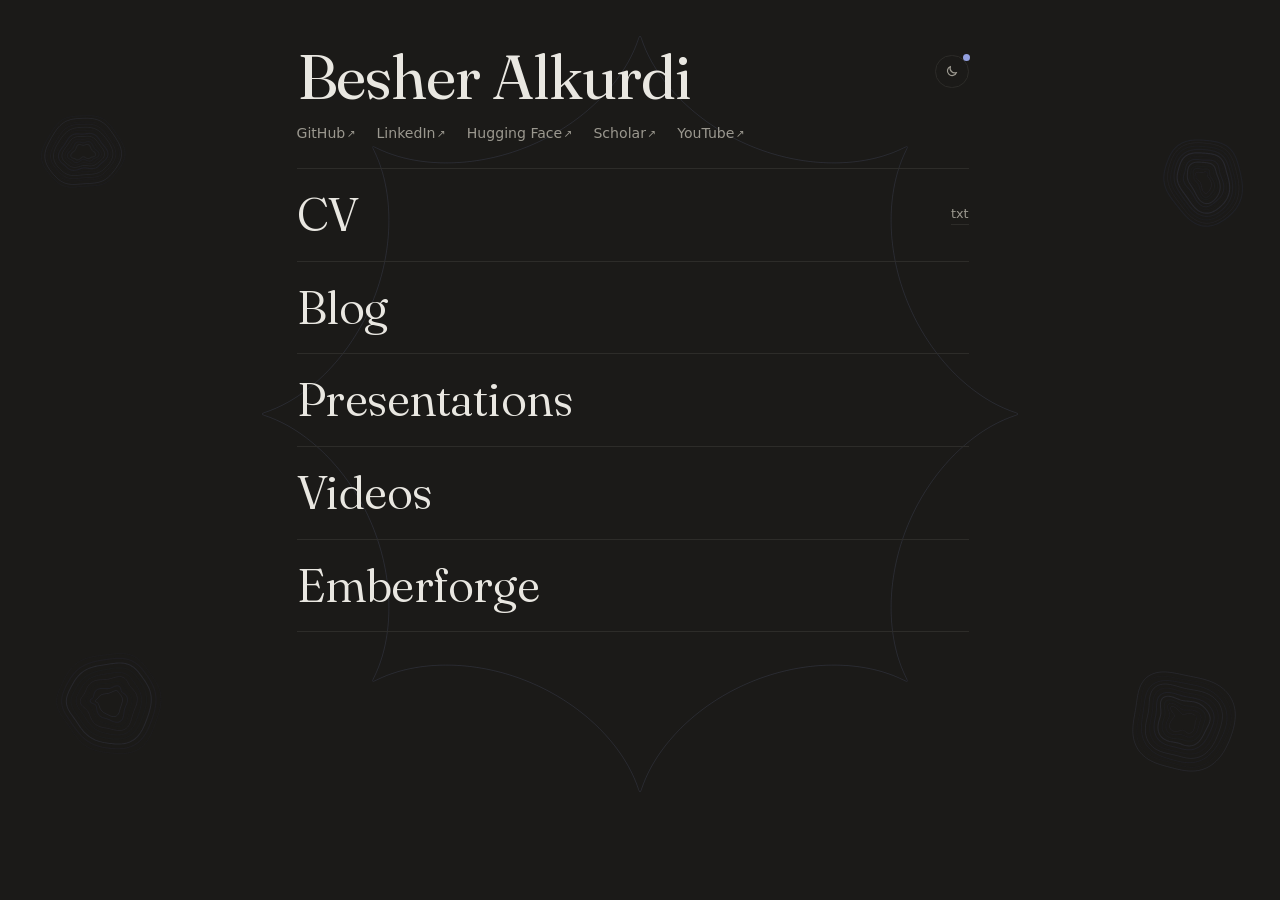
==== commit 062efd17: "Remove smol recipes" ====
--- a/index.html
+++ b/index.html
@@ -95,11 +95,6 @@
           <span class="word">Emberforge</span>
         </a>
       </li>
-      <li>
-        <a class="entry" href="/smol-recipes/">
-          <span class="word">Smol Recipes</span>
-        </a>
-      </li>
     </ol>
   </nav>
 </main>
